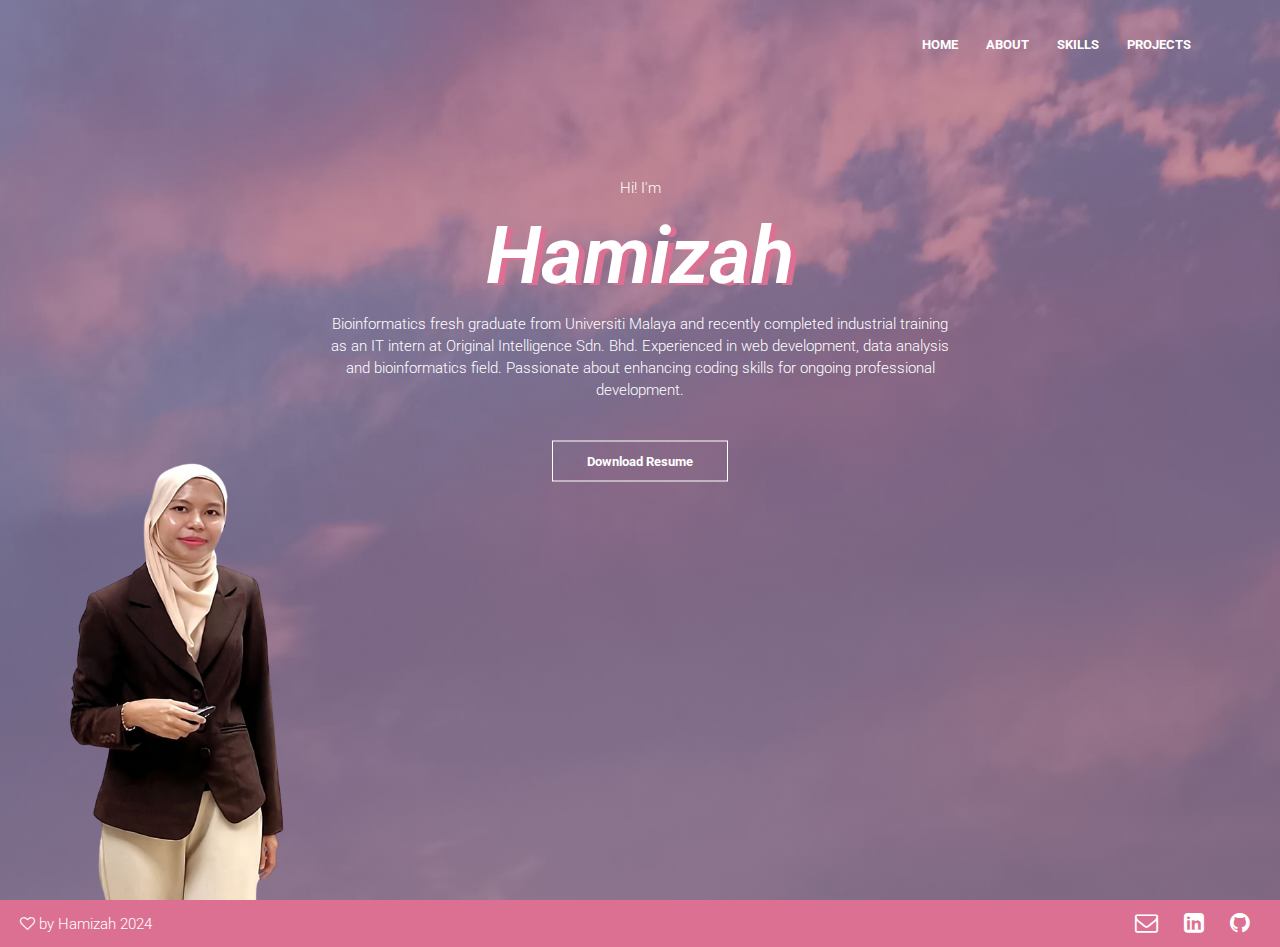
==== index.html @ 7c069693 "Update index.html" ====
<!DOCTYPE html>
<html>

    <head>
        <!-- website responsive based on device screen size -->
        <meta name="viewport" content="with=device-width, initial-scale=1.0">
        <title>mizah</title>
        <link rel="stylesheet" href="style.css">
        <!-- link of font style from google -->
        <link rel="preconnect" href="https://fonts.googleapis.com">
        <link rel="preconnect" href="https://fonts.gstatic.com" crossorigin>
        <link href="https://fonts.googleapis.com/css2?family=Roboto:wght@100;300;400;700;900&display=swap" rel="stylesheet">
        <!-- link for CDN icon of menu bar small screen -->
        <link rel="stylesheet" href="https://stackpath.bootstrapcdn.com/font-awesome/4.7.0/css/font-awesome.min.css">
    </head>

    <body>
    <section class="header">
        <!-- add logo that can click -->
        <nav class="nav-bar"> <!-- want to make it sticky but still fail -->
            <!-- <a href="index.html"><img src="images/miz.png"></a> -->
            <!-- <h1>MY PORTFOLIO</h1> -->
            <div class="nav-links" id="navLinks"> <!--add javaScript id-->
                <!-- link for icon of close menu bar small screen  aria-hidden="true"-->
                <i class="fa fa-times" onclick="hideMenu()"></i> <!--add javaScript onclick-->
                <ul>
                    <b><li><a href="index.html">HOME</a></li>
                    <li><a href="about.html">ABOUT</a></li>
                    <li><a href="skills.html">SKILLS</a></li>
                    <li><a href="projects.html">PROJECTS</a></li></b>
                    <!-- <li><a href="contact.html">CONTACT</a></li></b> -->
                </ul>
            </div>
            <!-- icon menu burger for small screen -->
            <!-- aria-hidden="true" -->
            <i class="fa fa-bars" onclick="showMenu()"></i> <!--add javaScript onclick-->
        </nav>

        <div class="text-box">
            <p>Hi! I'm</p>
            <h1 class="name-hover">Hamizah</h1>
            <p>Bioinformatics fresh graduate from Universiti Malaya and recently completed industrial training as an IT intern at Original Intelligence Sdn. Bhd. 
            Experienced in web development, data analysis and bioinformatics field. Passionate about enhancing coding skills for ongoing professional development.</p>
            <button class="hero-btn" onclick="downloadPDF()"><b>Download Resume</b></button>
            <!-- <a href="" class="hero-btn" id="toProfile">Profile Summary</a> -->
        </div>
        <div class="profile-img">
            <img src="images/miz.png">
        </div>
    </section>

<!------- Footer ------->
    <section class="footer">
        <div class="made-with">
            <i class="fa fa-heart-o"></i> by Hamizah 2024
        </div>
        <div class="contact-me">
            <!-- <div>Contact Me <br> -->
            <div>
                <a href="mailto:hamizah.ca@gmail.com" target="_blank" class="fa fa-envelope-o"></a>
                <a href="https://www.linkedin.com/in/hamizah-azemin/" target="_blank" class="fa fa-linkedin-square"></a>
                <a href="https://github.com/mizzx" target="_blank" class="fa fa-github"></a>
            </div>
        </div>
    </section>



<!----- JavaScript---->
    <script>

// toggle menu on small screen
        var navLinks = document.getElementById("navLinks");

        function showMenu(){
            navLinks.style.right = "0"; //set padding style to 0 to show menu
        }
        function hideMenu(){
            navLinks.style.right = "-200px"; //set padding style to -200 to hide menu
        }

// download resume 
        function downloadPDF(){
            var pdfUrl = "doc/CV_Hamizah.pdf";
            
            var link = document.createElement('a');
            link.href = pdfUrl;
            link.download = "CV_Hamizah.pdf";
            link.target = '_blank'; // Open file in new tab
            document.body.appendChild(link);
            link.click();
            document.body.removeChild(link);
        }
// toProfile

    </script>

    </body>

</html>
---- style.css ----
/* responsive based on device size */
*{
    margin: 0;
    padding: 0;
    /* below is font from google */
    font-family: 'Roboto', sans-serif; 
} 

.header{
    min-height: 100vh;
    width: 100%;
    background-image: linear-gradient(rgba(54, 8, 33, 0.3),rgba(30, 4, 24, 0.3)), url(images/background.png);
    /* background-color: whitesmoke; */
    background-position: center;
    background-size: cover;
    position: relative;
    
}

/* items in header */
nav{
    display: flex;
    padding: 2% 6%;
    justify-content: space-between;
    align-items: center;
    position: relative;
}

.nav-links{
    flex: 1;
    text-align: right;
}

/* remove bullet from list of items in header menu*/
.nav-links ul li{
    list-style: none;
    display: inline-block;
    padding: 8px 12px;
    position: relative;
}

.nav-links ul li a{
    color: white;
    text-decoration: none;
    font-size: 13px;
}

/* when hover to header items */
.nav-links ul li::after{
    content: '';
    width: 0%;
    height: 3px;
    background: palevioletred;
    display: block;
    margin: auto;
    transition: 0.5s;
}
.nav-links ul li:hover::after{
    width: 100%;
}

.text-box{
    max-width: 50%;
    height: auto;
    color: white;
    position: relative;
    top: 50%;
    left: 50%;
    transform: translate(-50%,-50%); /* center of div */
    text-align: center;
    margin-top: 250px;
    /* display: flex; */
    /* justify-content: center;
    align-items: center; */
}
.text-box h1{
    font-size: 80px;
    font-style: italic;
    text-shadow: 6px 2px palevioletred;
    /* cursor: pointer; */
}
.text-box h1:hover{
    /* text-shadow: 6px 2px palevioletred; */
    font-size: 83px;
    transition: 0.3s;
}

.text-box p{
    font-size: 15px;
    color: white;
    /* margin: 10px; */
}
.hero-btn{
    display: inline-block;
    text-decoration: none;
    color: white;
    border: 1px solid white;
    padding: 12px 34px;
    margin: 30px;
    font-size: 13px;
    background: transparent;
    /* position: relative; */
    cursor: pointer;
}
.hero-btn:hover{
    border: 1px solid white;
    background: palevioletred;
    transition: 0.5s;
}

/* hide icons for menu on big screen */
nav .fa{
    display:none;
}

.profile-img img{
    /* display: block; */
    max-width: 20%;
    height: auto;
    position: absolute;
    bottom: 0;
    left: 50px;
}

/* for smaller screen device, put smaller font size */
/* need to adjust back!! tengok cth code dr arpah */
@media(max-width: 700px){
    .text-box{
        max-width: 50%;
        height: auto;
        color: white;
        position: relative;
        top: 50%;
        left: 50%;
        transform: translate(-50%,-50%); /* center of div */
        text-align: center;
        margin-top: 300px;
    }
    .text-box h1{
        font-size: 40px;
        text-shadow: 3px 1px palevioletred;
    }
    .text-box h1:hover{
        font-size: 43px;
        text-shadow: 3px 1px palevioletred;
        transition: 0s;
    }
    /* menu item for smaller device */
    .nav-links ul li{
        display: block;
    }
    /* appear at right side of screen */
    .nav-links{
        /* position: absolute; */
        position: fixed;
        background: palevioletred;
        height: 100vh;
        width: 200px;
        top: 0;
        right: -200px; /* change from 0 to -200 to hide menu items at first*/
        text-align: left;
        z-index: 2;
        transition: 1s; /* transition when open and close menu */
    }
    /* let icon menu appear on small screen */
    nav .fa-times{
        display: block;
        color: white;
        margin: 10px;
        font-size: 22px;
        cursor: pointer;
        /* float: right; */
    }
    nav .fa-bars{
        display: block;
        position: absolute;
        color: white;
        margin: 10px;
        font-size: 22px;
        cursor: pointer;
        top: 10px;
        right: 10px;
    }
    /* space btwn menu items with boarder */
    .nav-links ul{
        padding: 30px;
    }
    .profile-img img{
        /* display: block; */
        max-width: 25%;
        height: auto;
        position: absolute;
        bottom: 0;
        left: 50px;
    }
}
/* ------------------- */

@media (max-height: 400px) {
    .text-box h1{
        font-size: 40px;
        text-shadow: 3px 1px palevioletred;
    }
    .text-box h1:hover{
        font-size: 43px;
        text-shadow: 3px 1px palevioletred;
        transition: 0s;
    }
}

/* -------------------------Profile first page--------------------- */

/* to centre the content of about-me section */
.profile{
    width: 80%;
    margin: auto;
    text-align: center;
    margin-top: 50px;
    /* padding-top: 80px;
    padding-bottom: 80px; */
}
h1{
    font-size: 36px;
    font-weight: 600;
    /* margin-top: 50px; */
}
p{
    /* color:white; */
    font-size: 15px;
    font-weight: 300;
    line-height: 22px;
    padding: 10px;
}

/* row of profile into three columns, insted of stack to each other */
.row{
    margin-top: 5%;
    display: flex;
    justify-content: space-between;
}
/* box for three columns */
.profile-col{
    flex-basis: 31%;
    background: rgba(247, 209, 216, 0.95);
    border-radius: 10px;
    margin-bottom: 5%;
    padding: 20px 12px;
    box-sizing: border-box;
    transition: 0.5s; /*add transition when hover interactive to box */
}
/* beautify the three columns */
h3{
    text-align: center;
    font-weight: 600;
    margin: 10px 0;
}
/* hover interactive to box */
.profile-col:hover{
    box-shadow: 0 0 20px 0px rgba(0,0,0,0.3);
}
/* for smaller screen device put box columns of row stack to each other*/
@media(max-width: 700px){
    .row{
        flex-direction: column;
    }
}

/* ------------------------footer----------------------- */

.footer{
    /* width: 100%; */
    display: flex;
    bottom: 0;
    justify-content: space-between;
    background-color:palevioletred;
    align-items: center;
    padding: 10px;
    text-align: left;
    color: white;
}
.made-with
{
    font-size: 15px;
    font-weight: 300;
    margin-left: 10px;
}
.contact-me
{
    font-size: 23px;
}
.contact-me a
{
    margin-right: 20px;
}
.contact-me a {
    color: inherit; /* Inherit text color from the parent */
    text-decoration: none; /* Remove underline */
    cursor: pointer; /* Show pointer cursor on hover */
}
/* --------------------------------About Me page----------------------------- */
.sub-header{
    min-height: 30vh;
    width: 100%; 
    background-image: linear-gradient(rgba(54, 8, 33, 0.3),rgba(30, 4, 24, 0.3)), url(images/background.png);
    /* background-color: whitesmoke; */
    background-position: center;
    background-size: cover;
    position: relative;
    text-align: center;
    color: white;
}
.sub-header h1{
    margin-top: 20px;
    padding-bottom: 20px;
    text-shadow: 3px 1px palevioletred;
}

.about-me{
    width: 80%;
    margin: auto;
    text-align: center;
    margin-top: 50px;
}
.col{
    text-align: center;
}

/* box */
.about-row{
    flex-basis: 50%;
    border: 5px solid rgba(247, 209, 216, 0.95);
    border-radius: 10px;
    margin: 50px;
    /* margin-bottom: 0%; */
    padding: 10px;
    box-sizing: border-box;
    transition: 0.5s; /*add transition when hover interactive to box */
}
/* beautify the text */
.about-row h1{
    font-size: 20px;
    font-weight: 600;
    text-align: center;
    margin: 10px 0;
}

.about-row p{
    font-size: 14px;
    text-align: center;
    margin: 10px 0;
}

/* hover interactive effect to box */
.about-row:hover{
    box-shadow: 0 0 20px 0px rgba(0,0,0,0.3);
}

/* -------------------------------Skills page-----------------------*/

/* to centre the content of skills section */
.skills{
    width: 80%;
    margin: auto;
    text-align: center;
    margin-top: 50px;
}
.skills h1{
    font-size: 25px;
    font-weight: 600;
    /* margin-top: 50px; */
    /* margin-bottom: ; */
}
p{
    /* color:white; */
    font-size: 15px;
    font-weight: 300;
    line-height: 22px;
    padding: 10px;
}

.row{
    margin-top: 5%;
    display: flex;
    justify-content: space-between;
}
/* box for three columns */
.skills-col{
    flex-basis: 23%;
    background: rgba(247, 209, 216, 0.95);
    border-radius: 10px;
    margin-bottom: 5%;
    padding: 20px 12px;
    box-sizing: border-box;
    transition: 0.5s; /*add transition when hover interactive to box */
}
.skills h3{
    text-align: center;
    font-weight: 600;
    margin: 10px 0;
}
/* skills icon */
.skills-col img{
    width: 20%;
    height: auto;
}
/* hover interactive to box */
.skills-col:hover{
    box-shadow: 0 0 20px 0px rgba(0,0,0,0.3);
}
/* for smaller screen device put box columns of row stack to each other*/
@media(max-width: 700px){
    .row{
        flex-direction: column;
    }
    .skills{
        width: 60%;
        margin: auto;
        text-align: center;
        margin-top: 50px;
    }
    .skills h1{
    font-size: 20px;
    font-weight: 600;
    margin-top: 10px;
    }
}

/* -----------------------------Projects page-------------------------*/

/* to centre the content of skills section */
.projects{
    width: 80%;
    margin: auto;
    text-align: center;
    margin-top: 50px;
    /* padding-top: 30px;
    padding-bottom: 30px; */
}
.projects h1{
    font-size: 25px;
    font-weight: 600;
    /* margin-top: 50px; */
    /* margin-bottom: ; */
}
p{
    /* color:white; */
    font-size: 15px;
    font-weight: 300;
    line-height: 22px;
    padding: 10px;
}
.row{
    margin-top: 5%;
    display: flex;
    justify-content: space-between;
}
.projects-col{
    flex-basis: 45%;
    background: rgba(247, 209, 216, 0.95);
    border-radius: 10px;
    margin-bottom: 5%;
    padding: 20px 12px;
    box-sizing: border-box;
    transition: 0.5s; /*add transition when hover interactive to box */
}
h3{
    text-align: center;
    font-weight: 600;
    margin: 10px 0;
}
/* skills icon */
.projects-col img{
    width: 5%;
    height: auto;
    /* filter: grayscale(100%); */
    /* padding-bottom: 12px; */
}
/* hover interactive to box */
.projects-col:hover{
    box-shadow: 0 0 20px 0px rgba(0,0,0,0.3);
}
.projects-col a {
    color: inherit; /* Inherit text color from the parent */
    text-decoration: none; /* Remove underline */
    cursor: pointer; /* Show pointer cursor on hover */
}

.projects-col a:hover {
    text-decoration: underline; /* Add underline on hover if needed */
}
/* for smaller screen device put box columns of row stack to each other*/
@media(max-width: 700px){
    .row{
        flex-direction: column;
    }
    .projects h1{
            font-size: 20px;
            font-weight: 600;
            margin-top: 10px;
    }
}
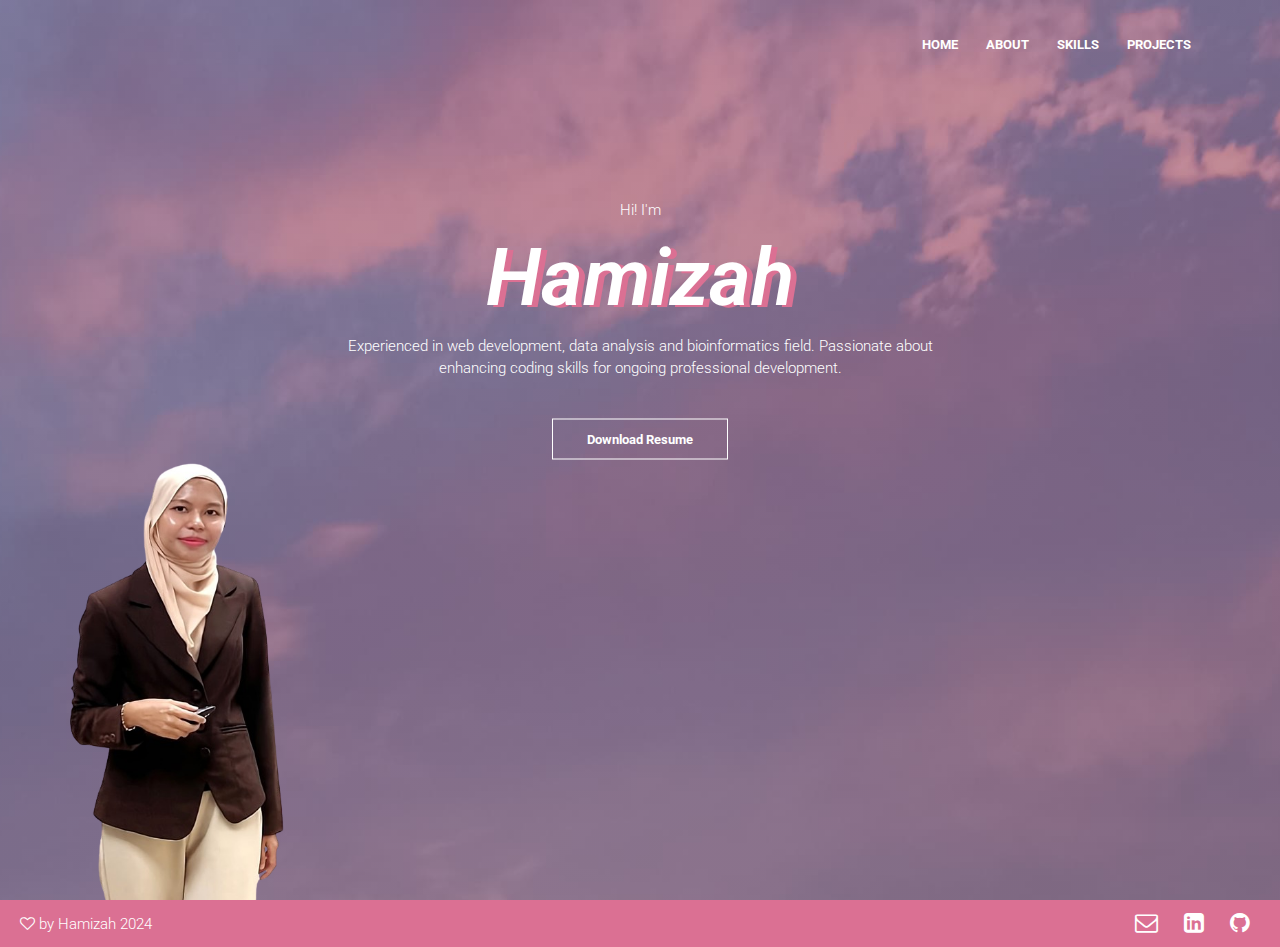
==== commit fc68a711: "Update index.html" ====
--- a/index.html
+++ b/index.html
@@ -39,8 +39,7 @@
         <div class="text-box">
             <p>Hi! I'm</p>
             <h1 class="name-hover">Hamizah</h1>
-            <p>Bioinformatics fresh graduate from Universiti Malaya and recently completed industrial training as an IT intern at Original Intelligence Sdn. Bhd. 
-            Experienced in web development, data analysis and bioinformatics field. Passionate about enhancing coding skills for ongoing professional development.</p>
+            <p>Experienced in web development, data analysis and bioinformatics field. Passionate about enhancing coding skills for ongoing professional development.</p>
             <button class="hero-btn" onclick="downloadPDF()"><b>Download Resume</b></button>
             <!-- <a href="" class="hero-btn" id="toProfile">Profile Summary</a> -->
         </div>
@@ -49,7 +48,7 @@
         </div>
     </section>
 
-<!------- Footer ------->
+<!-------------------- Footer ------------------>
     <section class="footer">
         <div class="made-with">
             <i class="fa fa-heart-o"></i> by Hamizah 2024
@@ -66,7 +65,7 @@
 
 
 
-<!----- JavaScript---->
+<!------------------ JavaScript--------------->
     <script>
 
 // toggle menu on small screen
--- a/style.css
+++ b/style.css
@@ -327,10 +327,10 @@
 
 /* box */
 .about-row{
-    flex-basis: 50%;
+    flex-basis: 60%;
     border: 5px solid rgba(247, 209, 216, 0.95);
     border-radius: 10px;
-    margin: 50px;
+    margin: 30px;
     /* margin-bottom: 0%; */
     padding: 10px;
     box-sizing: border-box;
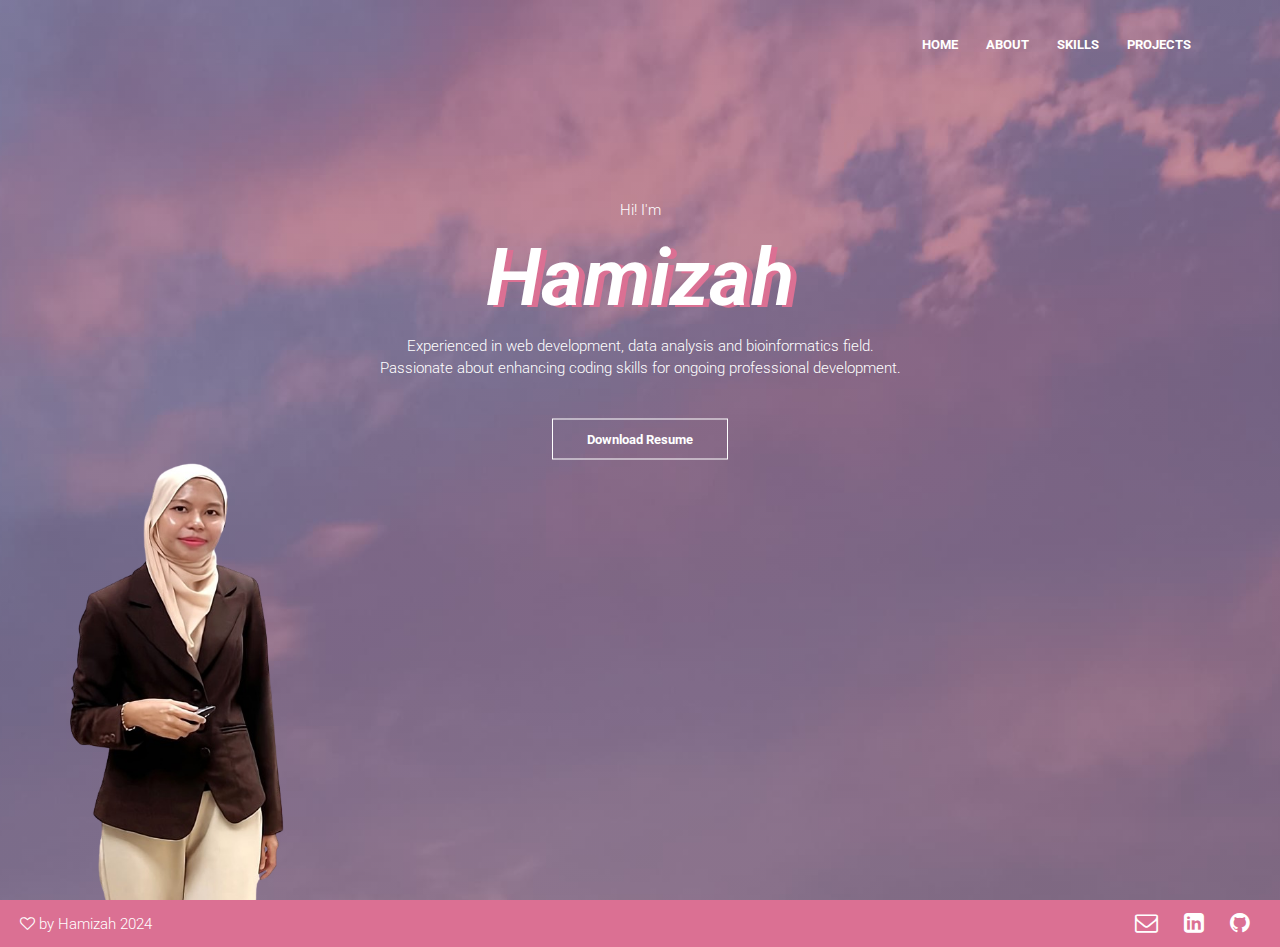
==== commit 5ff5badf: "Update index.html" ====
--- a/index.html
+++ b/index.html
@@ -39,7 +39,8 @@
         <div class="text-box">
             <p>Hi! I'm</p>
             <h1 class="name-hover">Hamizah</h1>
-            <p>Experienced in web development, data analysis and bioinformatics field. Passionate about enhancing coding skills for ongoing professional development.</p>
+            <p>Experienced in web development, data analysis and bioinformatics field. <br>
+                Passionate about enhancing coding skills for ongoing professional development.</p>
             <button class="hero-btn" onclick="downloadPDF()"><b>Download Resume</b></button>
             <!-- <a href="" class="hero-btn" id="toProfile">Profile Summary</a> -->
         </div>
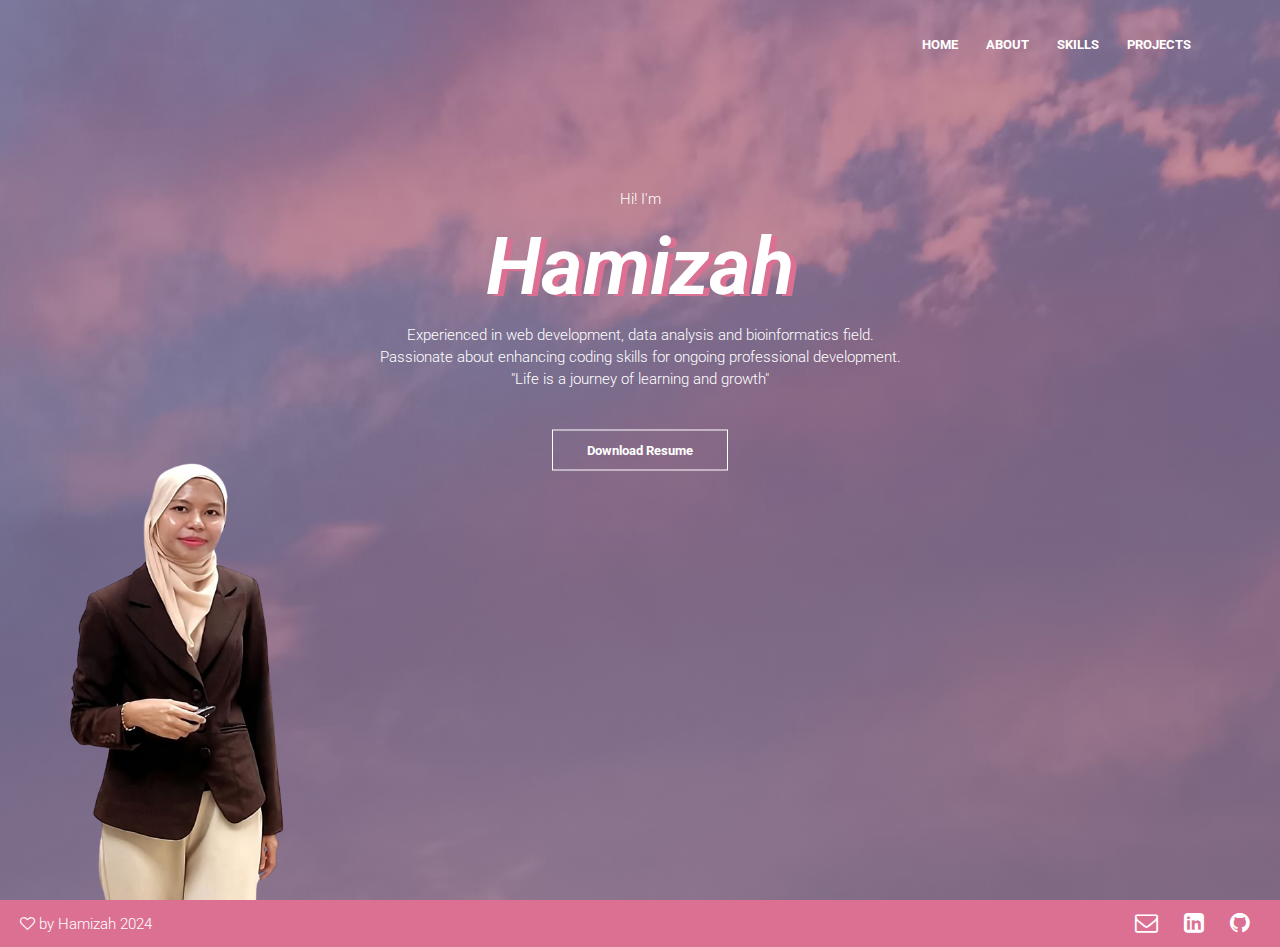
==== commit 51325fe8: "Update index.html" ====
--- a/index.html
+++ b/index.html
@@ -40,7 +40,9 @@
             <p>Hi! I'm</p>
             <h1 class="name-hover">Hamizah</h1>
             <p>Experienced in web development, data analysis and bioinformatics field. <br>
-                Passionate about enhancing coding skills for ongoing professional development.</p>
+                Passionate about enhancing coding skills for ongoing professional development.<br>
+                "Life is a journey of learning and growth"
+            </p>
             <button class="hero-btn" onclick="downloadPDF()"><b>Download Resume</b></button>
             <!-- <a href="" class="hero-btn" id="toProfile">Profile Summary</a> -->
         </div>
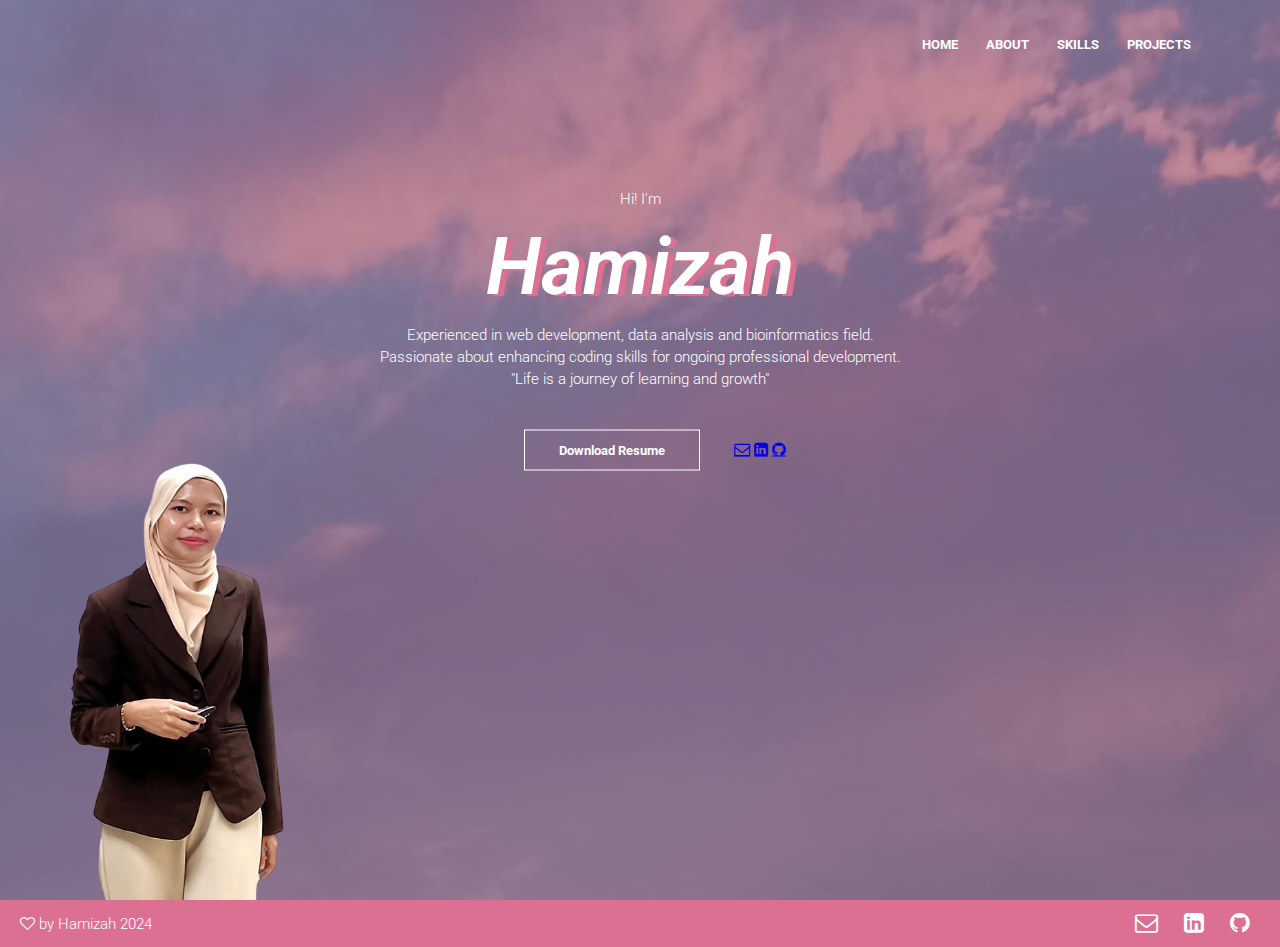
==== commit e95a515a: "Update index.html" ====
--- a/index.html
+++ b/index.html
@@ -45,6 +45,9 @@
             </p>
             <button class="hero-btn" onclick="downloadPDF()"><b>Download Resume</b></button>
             <!-- <a href="" class="hero-btn" id="toProfile">Profile Summary</a> -->
+            <a href="mailto:hamizah.ca@gmail.com" target="_blank" class="fa fa-envelope-o"></a>
+            <a href="https://www.linkedin.com/in/hamizah-azemin/" target="_blank" class="fa fa-linkedin-square"></a>
+            <a href="https://github.com/mizzx" target="_blank" class="fa fa-github"></a>
         </div>
         <div class="profile-img">
             <img src="images/miz.png">
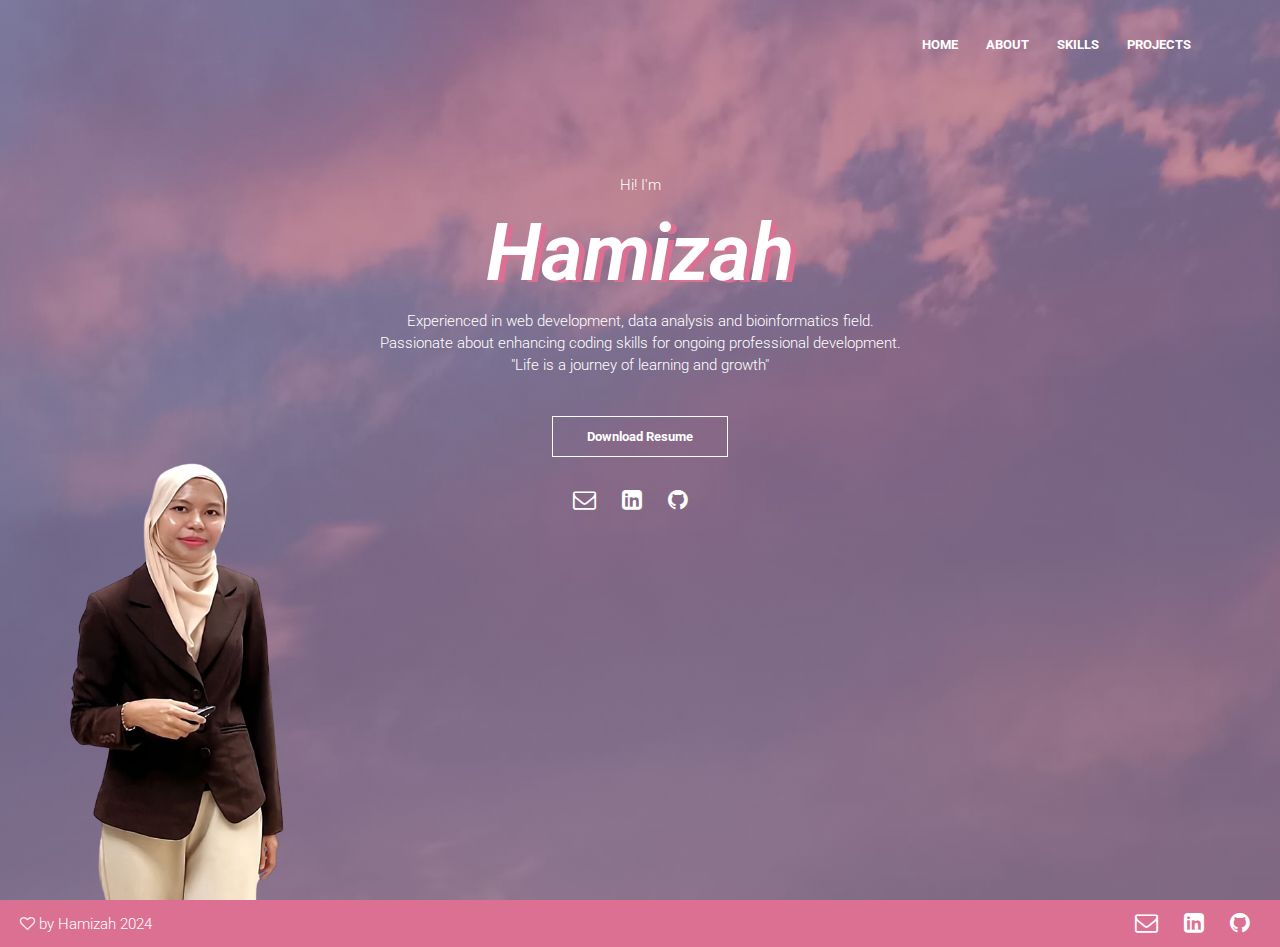
==== commit a86b61d5: "Update index.html" ====
--- a/index.html
+++ b/index.html
@@ -45,9 +45,11 @@
             </p>
             <button class="hero-btn" onclick="downloadPDF()"><b>Download Resume</b></button>
             <!-- <a href="" class="hero-btn" id="toProfile">Profile Summary</a> -->
-            <a href="mailto:hamizah.ca@gmail.com" target="_blank" class="fa fa-envelope-o"></a>
-            <a href="https://www.linkedin.com/in/hamizah-azemin/" target="_blank" class="fa fa-linkedin-square"></a>
-            <a href="https://github.com/mizzx" target="_blank" class="fa fa-github"></a>
+            <div class="contact-me">
+                <a href="mailto:hamizah.ca@gmail.com" target="_blank" class="fa fa-envelope-o"></a>
+                <a href="https://www.linkedin.com/in/hamizah-azemin/" target="_blank" class="fa fa-linkedin-square"></a>
+                <a href="https://github.com/mizzx" target="_blank" class="fa fa-github"></a>
+            </div>
         </div>
         <div class="profile-img">
             <img src="images/miz.png">
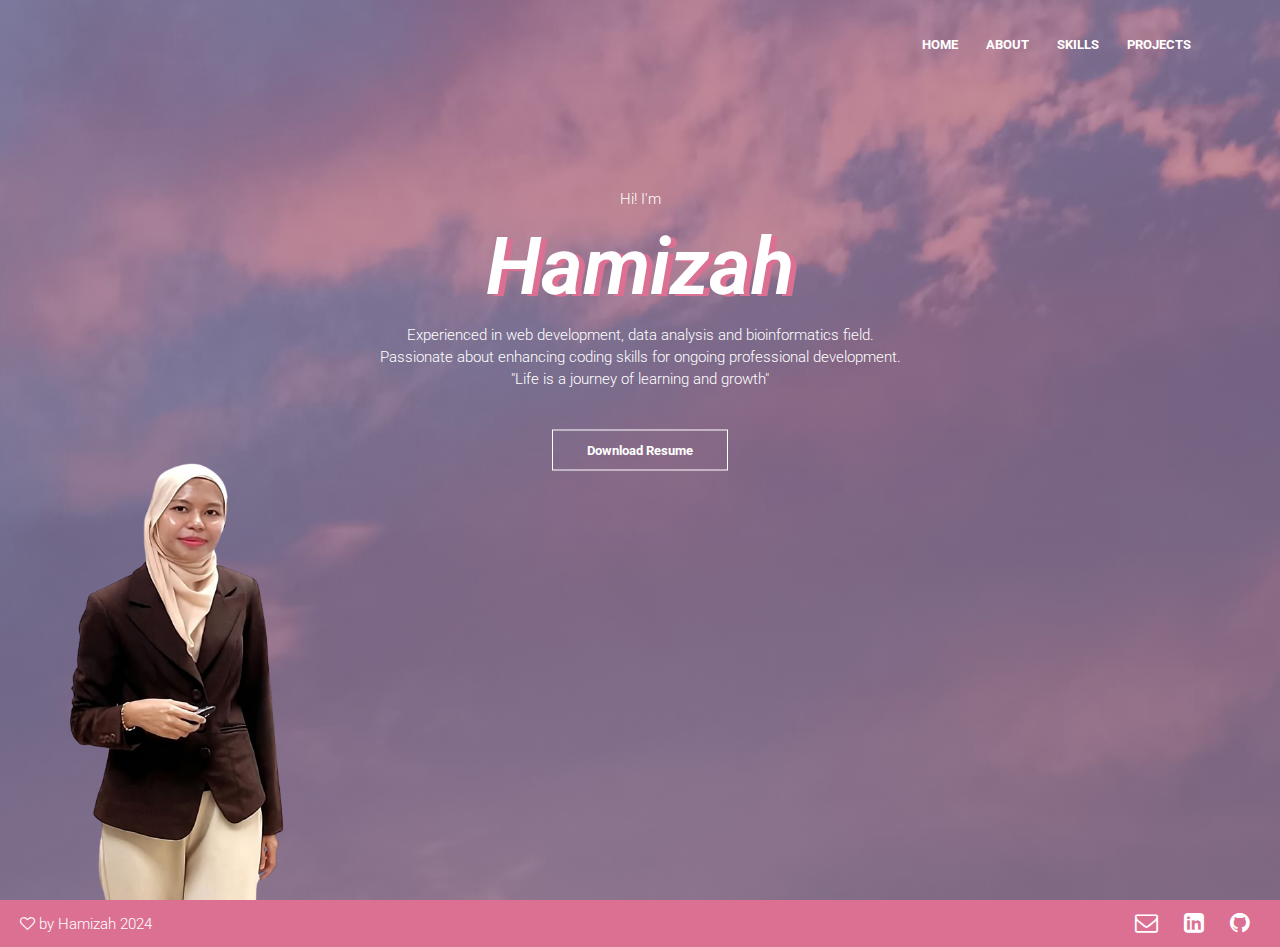
==== commit 30ae6143: "Update index.html" ====
--- a/index.html
+++ b/index.html
@@ -45,11 +45,6 @@
             </p>
             <button class="hero-btn" onclick="downloadPDF()"><b>Download Resume</b></button>
             <!-- <a href="" class="hero-btn" id="toProfile">Profile Summary</a> -->
-            <div class="contact-me">
-                <a href="mailto:hamizah.ca@gmail.com" target="_blank" class="fa fa-envelope-o"></a>
-                <a href="https://www.linkedin.com/in/hamizah-azemin/" target="_blank" class="fa fa-linkedin-square"></a>
-                <a href="https://github.com/mizzx" target="_blank" class="fa fa-github"></a>
-            </div>
         </div>
         <div class="profile-img">
             <img src="images/miz.png">
--- a/style.css
+++ b/style.css
@@ -196,7 +196,18 @@
 }
 /* ------------------- */
 
-@media (max-height: 400px) {
+@media (max-height: 800px) {
+    .text-box{
+        max-width: 50%;
+        height: auto;
+        color: white;
+        position: relative;
+        top: 50%;
+        left: 50%;
+        transform: translate(-50%,-50%); /* center of div */
+        text-align: center;
+        margin-top: 300px;
+    }
     .text-box h1{
         font-size: 40px;
         text-shadow: 3px 1px palevioletred;
